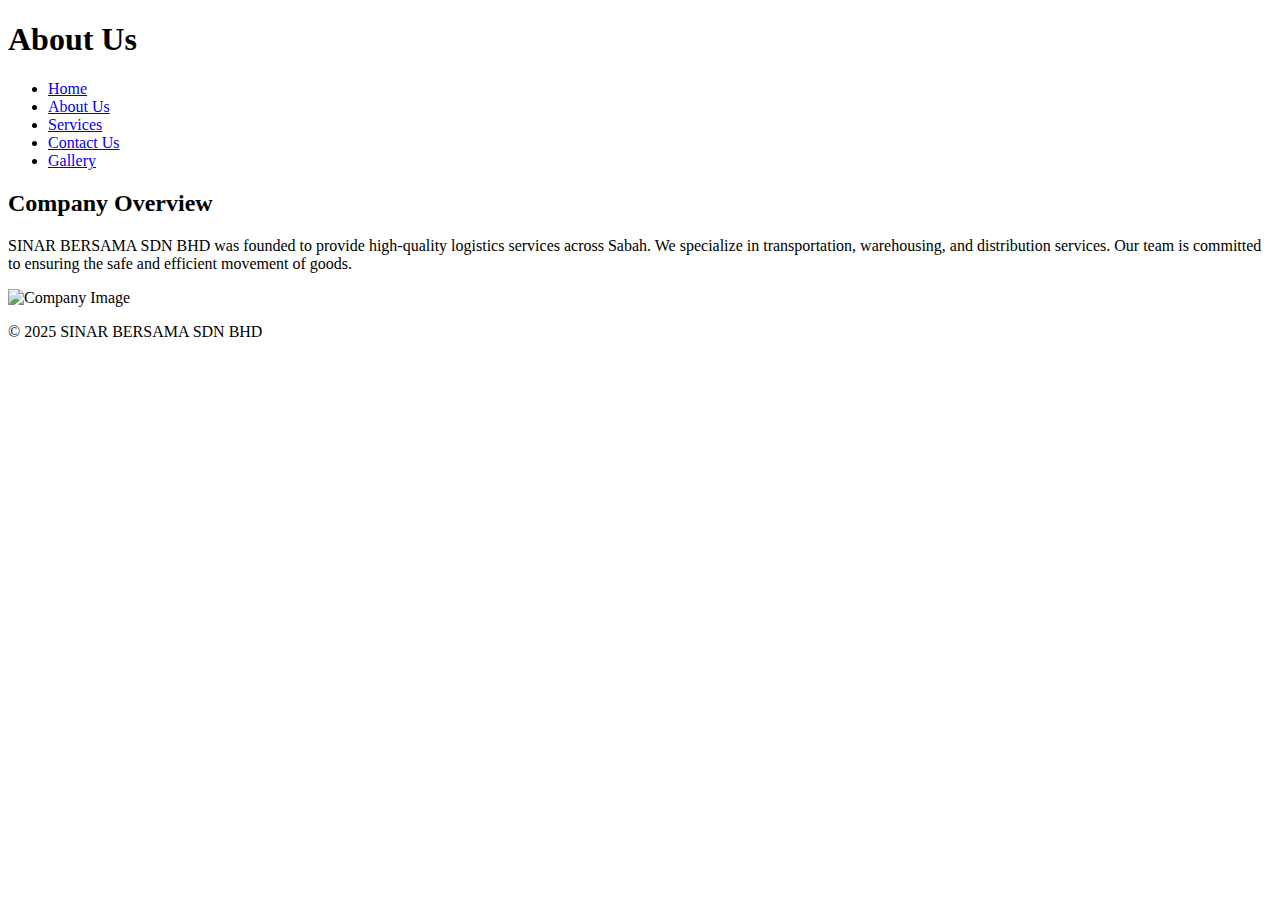
==== about.html @ 5f79d695 "Added Basic files" ====
<!DOCTYPE html>
<html lang="en">
<head>
    <meta charset="UTF-8">
    <meta name="viewport" content="width=device-width, initial-scale=1.0">
    <title>About Us - SINAR BERSAMA SDN BHD</title>
    <link rel="stylesheet" href="styles.css">
</head>
<body>
    <header>
        <h1>About Us</h1>
    </header>

    <nav>
        <ul>
            <li><a href="index.html">Home</a></li>
            <li><a href="about.html">About Us</a></li>
            <li><a href="services.html">Services</a></li>
            <li><a href="contact.html">Contact Us</a></li>
            <li><a href="gallery.html">Gallery</a></li>
        </ul>
    </nav>

    <section>
        <h2>Company Overview</h2>
        <p>SINAR BERSAMA SDN BHD was founded to provide high-quality logistics services across Sabah. We specialize in transportation, warehousing, and distribution services. Our team is committed to ensuring the safe and efficient movement of goods.</p>
        <img src="https://via.placeholder.com/400" alt="Company Image">
    </section>

    <footer>
        <p>© 2025 SINAR BERSAMA SDN BHD</p>
    </footer>
</body>
</html>
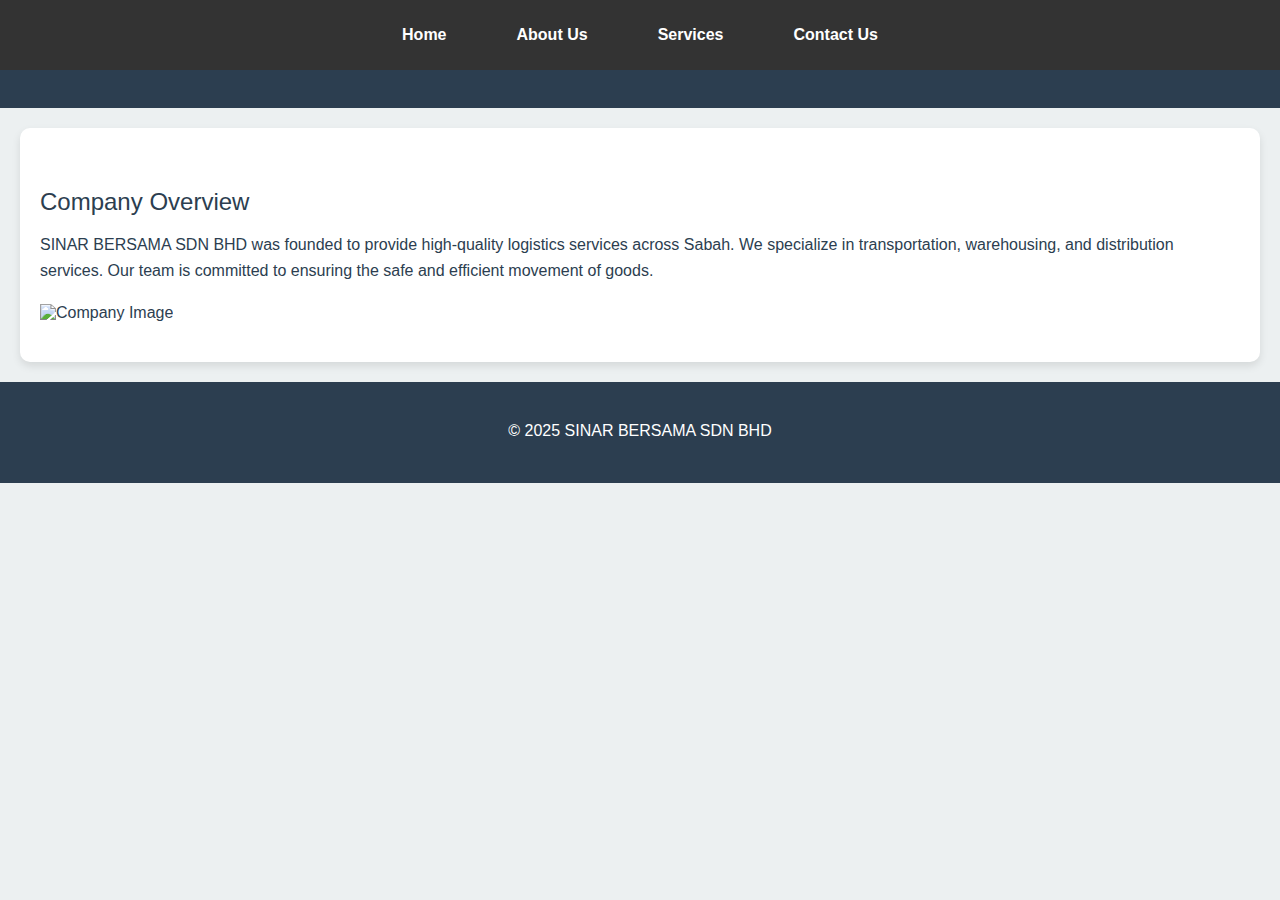
==== commit bb04e8ea: "Remove Gallery Html" ====
--- a/about.html
+++ b/about.html
@@ -17,7 +17,6 @@
             <li><a href="about.html">About Us</a></li>
             <li><a href="services.html">Services</a></li>
             <li><a href="contact.html">Contact Us</a></li>
-            <li><a href="gallery.html">Gallery</a></li>
         </ul>
     </nav>
 
--- a/styles.css
+++ b/styles.css
@@ -0,0 +1,124 @@
+body {
+    font-family: 'Helvetica Neue', sans-serif;
+    background-color: #ECF0F1;
+    color: #2C3E50;
+    margin: 0;
+    padding: 0;
+}
+
+header {
+    background-color: #2C3E50;
+    color: white;
+    padding: 20px;
+    text-align: center;
+}
+
+footer {
+    background-color: #2C3E50;
+    color: white;
+    padding: 20px;
+    text-align: center;
+}
+
+/* Navigation Bar */
+nav {
+    position: fixed;
+    top: 0;
+    width: 100%;
+    background-color: #333;
+    color: white;
+    padding: 10px 0;
+    z-index: 1000;
+}
+
+nav ul {
+    list-style: none;
+    padding: 0;
+    display: flex;
+    justify-content: center;
+}
+
+nav ul li {
+    margin: 0 20px;
+}
+
+nav ul li a {
+    color: white;
+    text-decoration: none;
+    font-weight: bold;
+    padding: 10px 15px;
+    transition: background-color 0.3s ease;
+}
+
+nav ul li a:hover {
+    background-color: #555;
+    border-radius: 5px;
+}
+
+
+section {
+    padding: 40px 20px;
+    margin: 20px auto;
+    max-width: 1200px;
+    background-color: white;
+    border-radius: 10px;
+    box-shadow: 0 4px 8px rgba(0, 0, 0, 0.1);
+}
+
+h1, h2, h3 {
+    font-weight: normal;
+    margin-bottom: 10px;
+}
+
+p {
+    line-height: 1.6;
+    margin-bottom: 20px;
+}
+
+.card-container {
+    display: flex;
+    flex-wrap: wrap;
+    justify-content: space-around;
+    gap: 20px;
+}
+
+.card {
+    background-color: #fff;
+    border-radius: 10px;
+    box-shadow: 0 2px 5px rgba(0, 0, 0, 0.1);
+    width: 300px;
+    padding: 20px;
+    text-align: center;
+    margin-bottom: 20px;
+}
+
+.card img {
+    width: 100%;
+    height: auto;
+    border-radius: 8px;
+}
+
+.card-title {
+    font-size: 1.5em;
+    color: #333;
+    margin-top: 15px;
+}
+
+.card-description {
+    color: #777;
+    margin-top: 10px;
+}
+
+button {
+    background-color: #F59E0B;
+    color: white;
+    border: none;
+    padding: 10px 20px;
+    border-radius: 5px;
+    font-size: 16px;
+    cursor: pointer;
+}
+
+button:hover {
+    background-color: #FBBF24;
+}
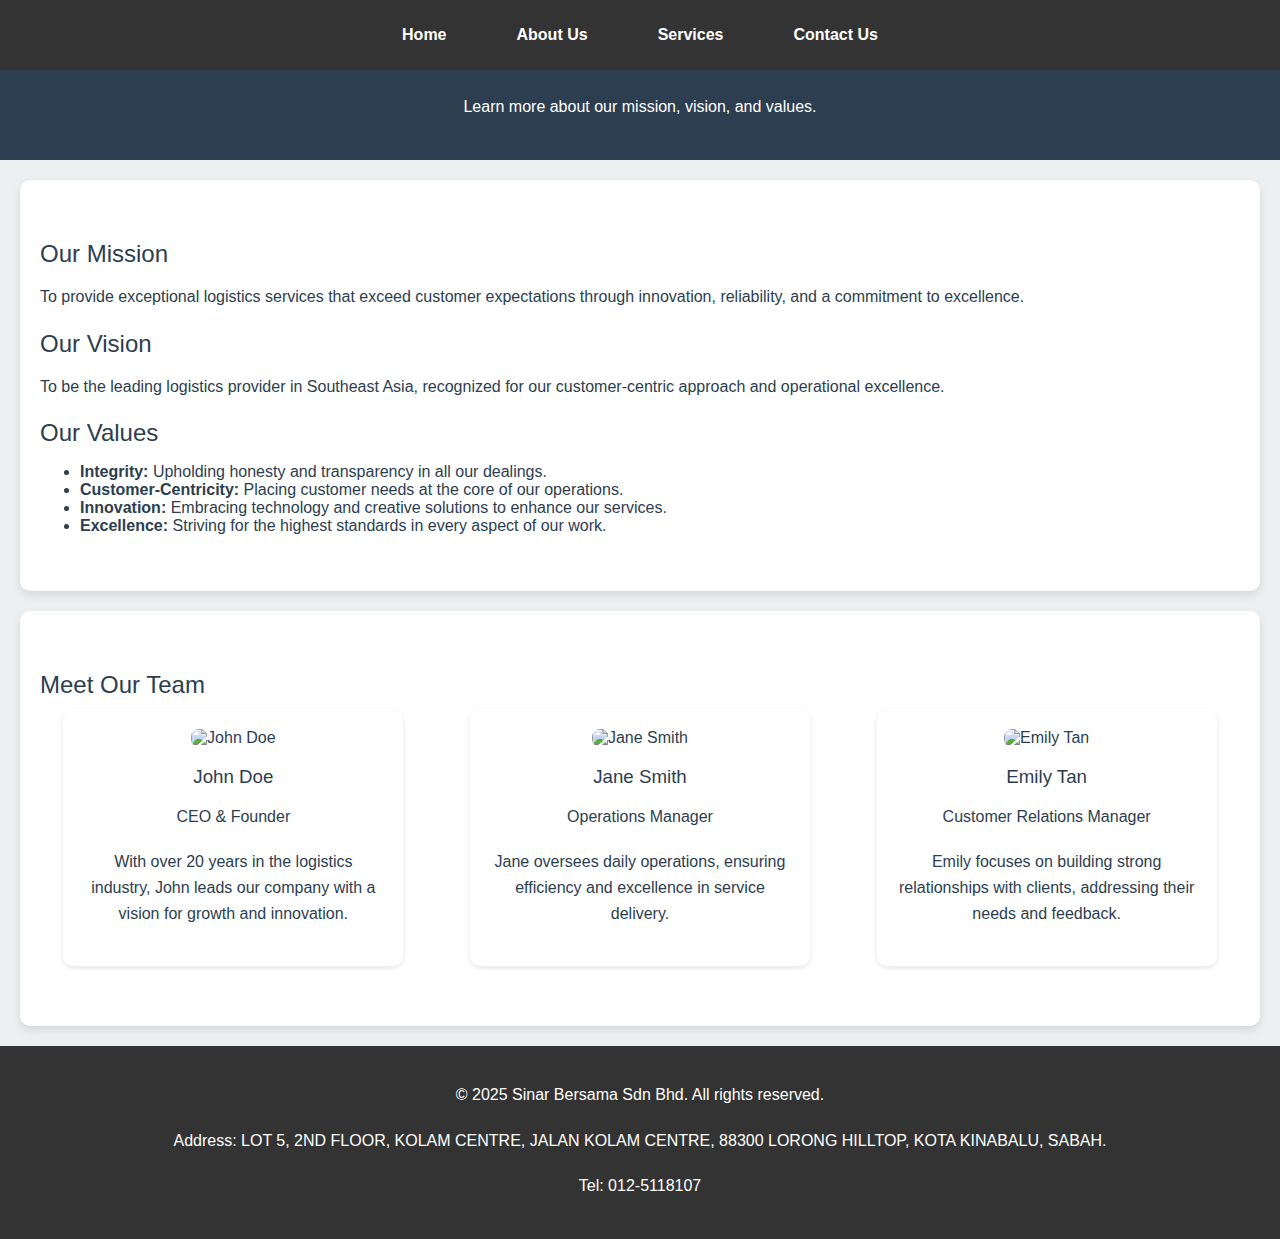
==== commit 40236827: "Design and Content Changes" ====
--- a/about.html
+++ b/about.html
@@ -3,14 +3,10 @@
 <head>
     <meta charset="UTF-8">
     <meta name="viewport" content="width=device-width, initial-scale=1.0">
-    <title>About Us - SINAR BERSAMA SDN BHD</title>
+    <title>About Us - Sinar Bersama Sdn Bhd</title>
     <link rel="stylesheet" href="styles.css">
 </head>
 <body>
-    <header>
-        <h1>About Us</h1>
-    </header>
-
     <nav>
         <ul>
             <li><a href="index.html">Home</a></li>
@@ -20,14 +16,56 @@
         </ul>
     </nav>
 
-    <section>
-        <h2>Company Overview</h2>
-        <p>SINAR BERSAMA SDN BHD was founded to provide high-quality logistics services across Sabah. We specialize in transportation, warehousing, and distribution services. Our team is committed to ensuring the safe and efficient movement of goods.</p>
-        <img src="https://via.placeholder.com/400" alt="Company Image">
+    <header>
+        <h1>About Sinar Bersama Sdn Bhd</h1>
+        <p>Learn more about our mission, vision, and values.</p>
+    </header>
+
+    <section class="about-content">
+        <h2>Our Mission</h2>
+        <p>To provide exceptional logistics services that exceed customer expectations through innovation, reliability, and a commitment to excellence.</p>
+
+        <h2>Our Vision</h2>
+        <p>To be the leading logistics provider in Southeast Asia, recognized for our customer-centric approach and operational excellence.</p>
+
+        <h2>Our Values</h2>
+        <ul>
+            <li><strong>Integrity:</strong> Upholding honesty and transparency in all our dealings.</li>
+            <li><strong>Customer-Centricity:</strong> Placing customer needs at the core of our operations.</li>
+            <li><strong>Innovation:</strong> Embracing technology and creative solutions to enhance our services.</li>
+            <li><strong>Excellence:</strong> Striving for the highest standards in every aspect of our work.</li>
+        </ul>
+    </section>
+
+    <section class="team">
+        <h2>Meet Our Team</h2>
+        <div class="card-container">
+            <div class="card">
+                <img src="team-member1.jpg" alt="John Doe">
+                <h3>John Doe</h3>
+                <p>CEO & Founder</p>
+                <p>With over 20 years in the logistics industry, John leads our company with a vision for growth and innovation.</p>
+            </div>
+            <div class="card">
+                <img src="team-member2.jpg" alt="Jane Smith">
+                <h3>Jane Smith</h3>
+                <p>Operations Manager</p>
+                <p>Jane oversees daily operations, ensuring efficiency and excellence in service delivery.</p>
+            </div>
+            <div class="card">
+                <img src="team-member3.jpg" alt="Emily Tan">
+                <h3>Emily Tan</h3>
+                <p>Customer Relations Manager</p>
+                <p>Emily focuses on building strong relationships with clients, addressing their needs and feedback.</p>
+            </div>
+        </div>
     </section>
 
     <footer>
-        <p>© 2025 SINAR BERSAMA SDN BHD</p>
+        <p>&copy; 2025 Sinar Bersama Sdn Bhd. All rights reserved.</p>
+        <p>Address: LOT 5, 2ND FLOOR, KOLAM CENTRE, JALAN KOLAM CENTRE, 88300 LORONG HILLTOP, KOTA KINABALU, SABAH.</p>
+        <p>Tel: 012-5118107</p>
     </footer>
+    
 </body>
 </html>
--- a/styles.css
+++ b/styles.css
@@ -14,11 +14,13 @@
 }
 
 footer {
-    background-color: #2C3E50;
+    background-color: #333;
     color: white;
     padding: 20px;
     text-align: center;
+    margin-top: 20px;
 }
+
 
 /* Navigation Bar */
 nav {
@@ -122,3 +124,59 @@
 button:hover {
     background-color: #FBBF24;
 }
+
+.contact-form {
+    max-width: 600px;
+    margin: 20px auto;
+    background-color: #fff;
+    padding: 20px;
+    border-radius: 8px;
+    box-shadow: 0 2px 4px rgba(0, 0, 0, 0.1);
+}
+
+.contact-form h2 {
+    text-align: center;
+    color: #333;
+}
+
+.form-group {
+    margin-bottom: 15px;
+}
+
+.form-group label {
+    display: block;
+    font-weight: bold;
+    margin-bottom: 5px;
+    color: #333;
+}
+
+.form-group input,
+.form-group textarea {
+    width: 100%;
+    padding: 10px;
+    border: 1px solid #ccc;
+    border-radius: 4px;
+    box-sizing: border-box;
+    font-size: 16px;
+}
+
+.form-group textarea {
+    resize: vertical;
+}
+
+.contact-form .btn {
+    display: block;
+    width: 100%;
+    padding: 10px;
+    background-color: #333;
+    color: #fff;
+    border: none;
+    border-radius: 4px;
+    font-size: 16px;
+    cursor: pointer;
+    transition: background-color 0.3s ease;
+}
+
+.contact-form .btn:hover {
+    background-color: #555;
+}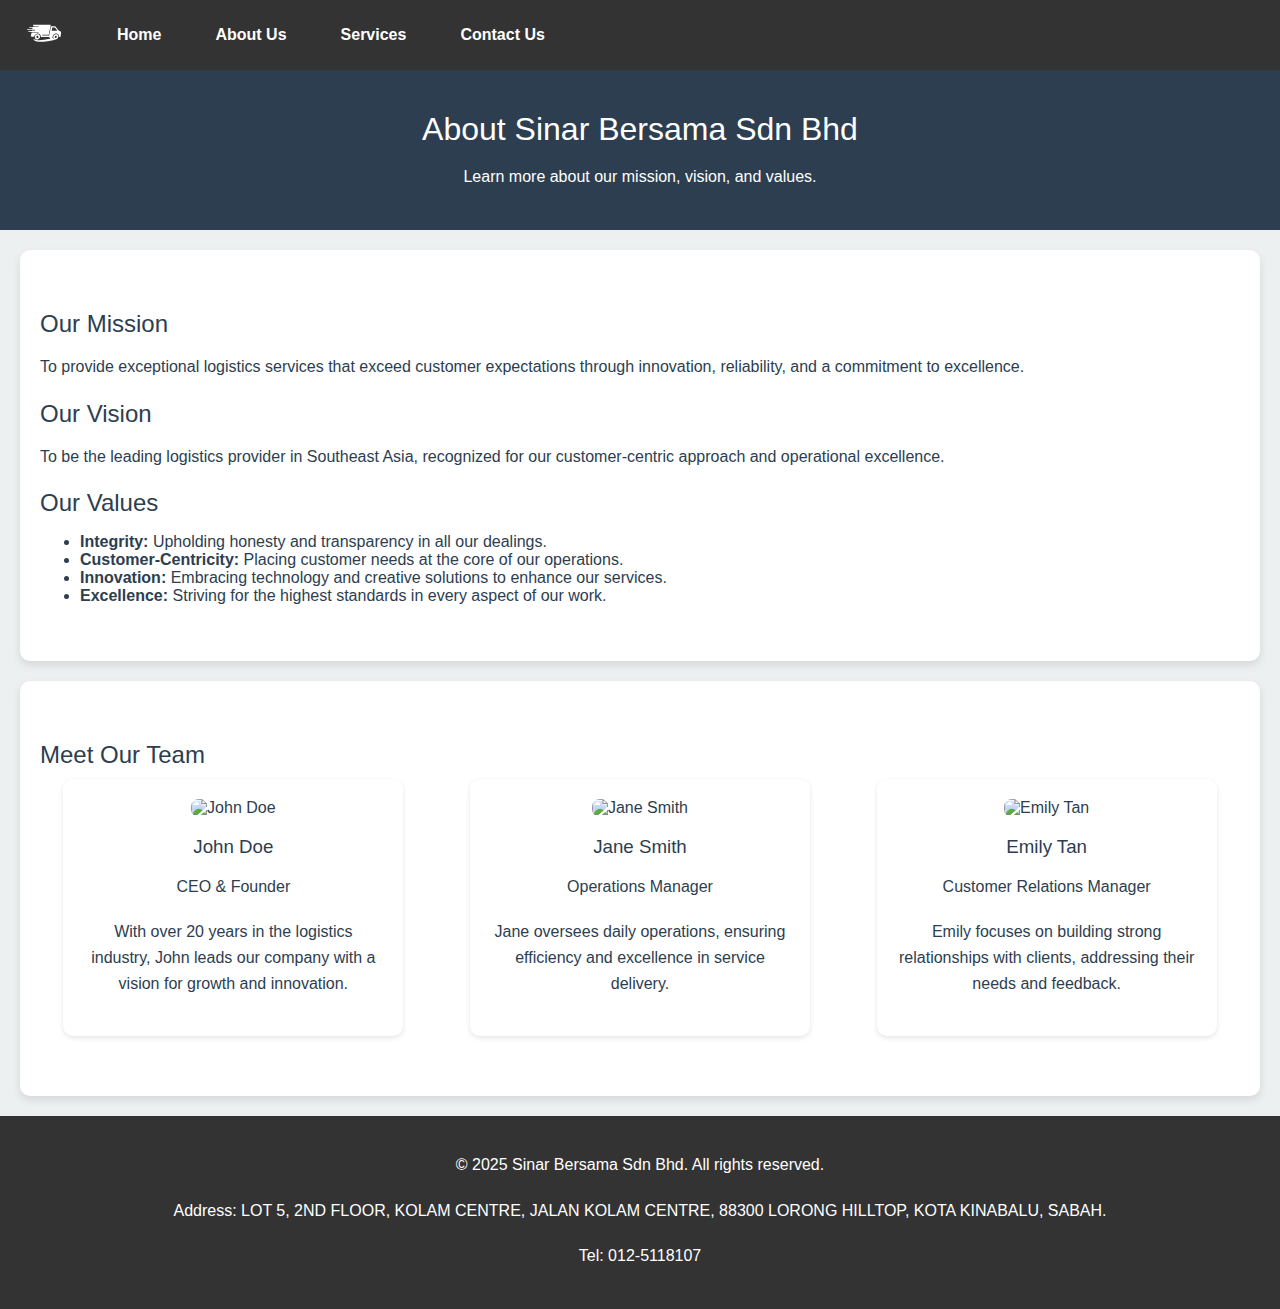
==== commit bcf371ef: "Added Logo" ====
--- a/about.html
+++ b/about.html
@@ -8,6 +8,7 @@
 </head>
 <body>
     <nav>
+        <img src="images/logoW.svg" a href="index.html" alt="Sinar Bersama Sdn Bhd Logo" class="logo">
         <ul>
             <li><a href="index.html">Home</a></li>
             <li><a href="about.html">About Us</a></li>
--- a/styles.css
+++ b/styles.css
@@ -22,39 +22,41 @@
 }
 
 
-/* Navigation Bar */
+/* Navigation Styling */
 nav {
-    position: fixed;
-    top: 0;
-    width: 100%;
-    background-color: #333;
-    color: white;
-    padding: 10px 0;
-    z-index: 1000;
+    display: flex;
+    align-items: center;
+    background-color: #333; /* Adjust the background color as needed */
+    padding: 10px 20px;
+}
+
+nav .logo {
+    height: 50px; 
+    margin-right: 20px;
 }
 
 nav ul {
-    list-style: none;
+    list-style-type: none;
+    margin: 0;
     padding: 0;
     display: flex;
-    justify-content: center;
 }
 
 nav ul li {
-    margin: 0 20px;
+    margin: 0 15px;
 }
 
 nav ul li a {
-    color: white;
     text-decoration: none;
+    color: #fff; /* Adjust the text color as needed */
     font-weight: bold;
-    padding: 10px 15px;
+    padding: 8px 12px;
     transition: background-color 0.3s ease;
 }
 
 nav ul li a:hover {
-    background-color: #555;
-    border-radius: 5px;
+    background-color: #555; /* Adjust the hover background color as needed */
+    border-radius: 4px;
 }
 
 
@@ -111,7 +113,7 @@
     margin-top: 10px;
 }
 
-button {
+.button {
     background-color: #F59E0B;
     color: white;
     border: none;
@@ -121,62 +123,7 @@
     cursor: pointer;
 }
 
-button:hover {
+.button:hover {
     background-color: #FBBF24;
 }
 
-.contact-form {
-    max-width: 600px;
-    margin: 20px auto;
-    background-color: #fff;
-    padding: 20px;
-    border-radius: 8px;
-    box-shadow: 0 2px 4px rgba(0, 0, 0, 0.1);
-}
-
-.contact-form h2 {
-    text-align: center;
-    color: #333;
-}
-
-.form-group {
-    margin-bottom: 15px;
-}
-
-.form-group label {
-    display: block;
-    font-weight: bold;
-    margin-bottom: 5px;
-    color: #333;
-}
-
-.form-group input,
-.form-group textarea {
-    width: 100%;
-    padding: 10px;
-    border: 1px solid #ccc;
-    border-radius: 4px;
-    box-sizing: border-box;
-    font-size: 16px;
-}
-
-.form-group textarea {
-    resize: vertical;
-}
-
-.contact-form .btn {
-    display: block;
-    width: 100%;
-    padding: 10px;
-    background-color: #333;
-    color: #fff;
-    border: none;
-    border-radius: 4px;
-    font-size: 16px;
-    cursor: pointer;
-    transition: background-color 0.3s ease;
-}
-
-.contact-form .btn:hover {
-    background-color: #555;
-}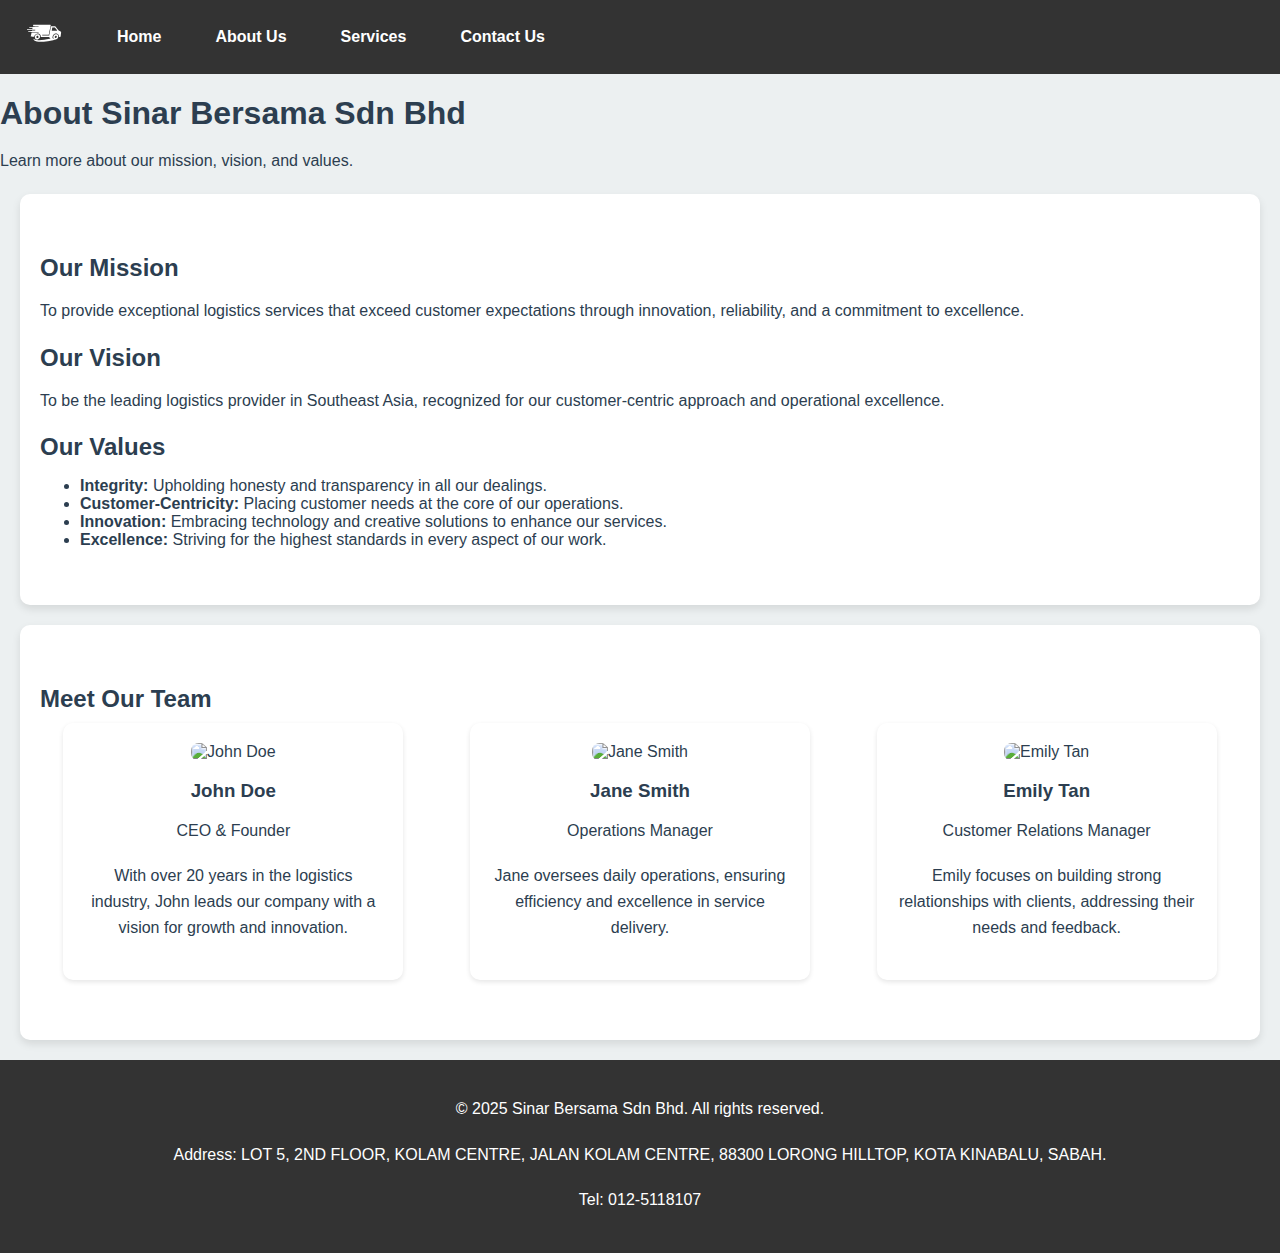
==== commit e7cf0ff5: "Front Page" ====
--- a/about.html
+++ b/about.html
@@ -8,7 +8,7 @@
 </head>
 <body>
     <nav>
-        <img src="images/logoW.svg" a href="index.html" alt="Sinar Bersama Sdn Bhd Logo" class="logo">
+        <a href="index.html" ><img src="images/logoW.svg" a href="index.html" alt="Sinar Bersama Sdn Bhd Logo" class="logo"></a>
         <ul>
             <li><a href="index.html">Home</a></li>
             <li><a href="about.html">About Us</a></li>
--- a/styles.css
+++ b/styles.css
@@ -4,13 +4,6 @@
     color: #2C3E50;
     margin: 0;
     padding: 0;
-}
-
-header {
-    background-color: #2C3E50;
-    color: white;
-    padding: 20px;
-    text-align: center;
 }
 
 footer {
@@ -59,8 +52,37 @@
     border-radius: 4px;
 }
 
+/* Front Header Styling */
+.front {
+    height: 80vh;
+    background: url('images/container.png') no-repeat center center/cover;
+    position: relative;
+    display: flex;
+    align-items: center;
+    justify-content: center;
+    color: white;
+    text-align: center;
+}
 
+.front-content {
+    position: relative;
+    z-index: 2;
+    max-width: 80%;
+}
+
+.front-content h1 {
+    font-size: 3rem;
+    font-weight: 900;
+    margin-bottom: 20px;
+}
+
+.front-content p {
+    font-size: 1.2rem;
+}
+
+/* Section Styling */
 section {
+    position: relative;
     padding: 40px 20px;
     margin: 20px auto;
     max-width: 1200px;
@@ -70,7 +92,7 @@
 }
 
 h1, h2, h3 {
-    font-weight: normal;
+    font-weight: bold;
     margin-bottom: 10px;
 }
 
@@ -79,6 +101,7 @@
     margin-bottom: 20px;
 }
 
+/* Cards Styling */
 .card-container {
     display: flex;
     flex-wrap: wrap;
@@ -117,8 +140,9 @@
     background-color: #F59E0B;
     color: white;
     border: none;
+    text-decoration: none;
     padding: 10px 20px;
-    border-radius: 5px;
+    border-radius: 10px;
     font-size: 16px;
     cursor: pointer;
 }
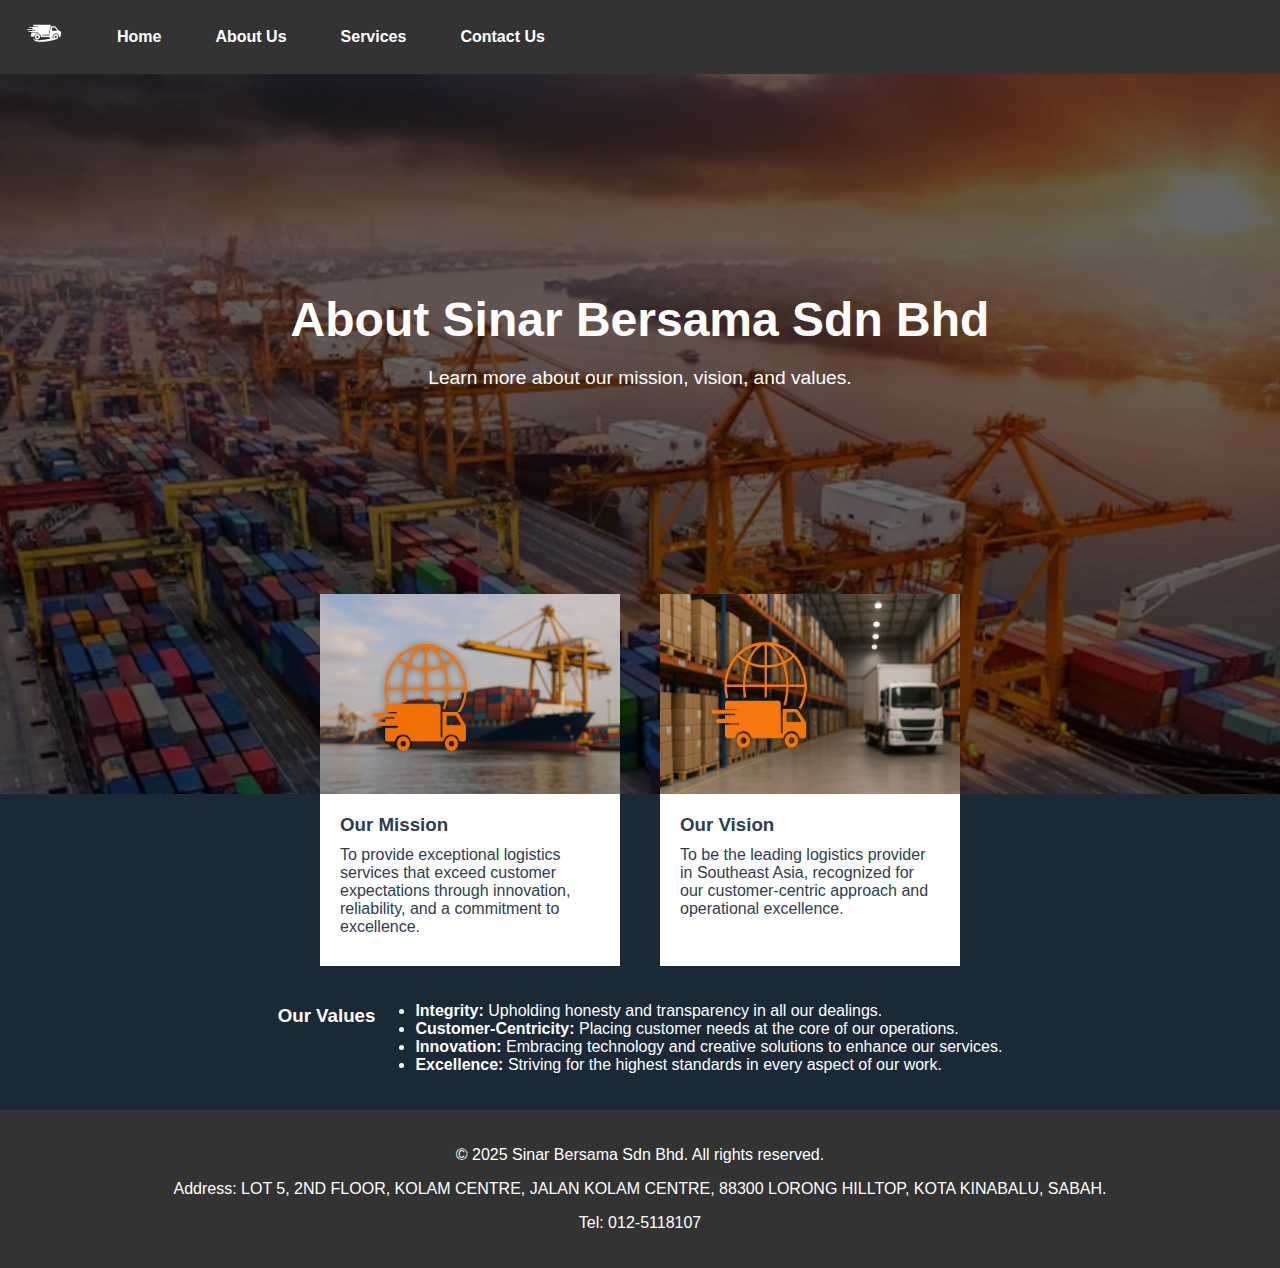
==== commit b1c0e068: "Changed Design" ====
--- a/about.html
+++ b/about.html
@@ -17,50 +17,44 @@
         </ul>
     </nav>
 
-    <header>
-        <h1>About Sinar Bersama Sdn Bhd</h1>
-        <p>Learn more about our mission, vision, and values.</p>
+    <!-- FRONT SECTION -->
+    <header class="front">
+        <div class="front-content">
+            <h1>About Sinar Bersama Sdn Bhd</h1>
+            <p>Learn more about our mission, vision, and values.</p>
+        </div>
     </header>
 
-    <section class="about-content">
-        <h2>Our Mission</h2>
-        <p>To provide exceptional logistics services that exceed customer expectations through innovation, reliability, and a commitment to excellence.</p>
-
-        <h2>Our Vision</h2>
-        <p>To be the leading logistics provider in Southeast Asia, recognized for our customer-centric approach and operational excellence.</p>
-
-        <h2>Our Values</h2>
+    <!-- MAIN SECTION -->
+    <div class="card-container">
+        <div class="card">
+            <img src="images/ship logo.png" alt="Logistics Management">
+            <div class="card-content">
+                <h3>Our Mission</h3>
+                <p>To provide exceptional logistics services that exceed customer expectations through innovation, reliability, and a commitment to excellence.</p>
+            </div>
+        </div>
+        <div class="card">
+            <img src="images/truck logo.png" alt="Warehousing">
+            <div class="card-content">
+                <h3>Our Vision</h3>
+                <p>To be the leading logistics provider in Southeast Asia, recognized for our customer-centric approach and operational excellence.</p>
+            </div>
+        </div>
+        
+    </div>
+    <div class="outside">
+        <h3>Our Values</h3>
         <ul>
             <li><strong>Integrity:</strong> Upholding honesty and transparency in all our dealings.</li>
             <li><strong>Customer-Centricity:</strong> Placing customer needs at the core of our operations.</li>
             <li><strong>Innovation:</strong> Embracing technology and creative solutions to enhance our services.</li>
             <li><strong>Excellence:</strong> Striving for the highest standards in every aspect of our work.</li>
         </ul>
-    </section>
+    </div>
 
-    <section class="team">
-        <h2>Meet Our Team</h2>
-        <div class="card-container">
-            <div class="card">
-                <img src="team-member1.jpg" alt="John Doe">
-                <h3>John Doe</h3>
-                <p>CEO & Founder</p>
-                <p>With over 20 years in the logistics industry, John leads our company with a vision for growth and innovation.</p>
-            </div>
-            <div class="card">
-                <img src="team-member2.jpg" alt="Jane Smith">
-                <h3>Jane Smith</h3>
-                <p>Operations Manager</p>
-                <p>Jane oversees daily operations, ensuring efficiency and excellence in service delivery.</p>
-            </div>
-            <div class="card">
-                <img src="team-member3.jpg" alt="Emily Tan">
-                <h3>Emily Tan</h3>
-                <p>Customer Relations Manager</p>
-                <p>Emily focuses on building strong relationships with clients, addressing their needs and feedback.</p>
-            </div>
-        </div>
-    </section>
+    
+
 
     <footer>
         <p>&copy; 2025 Sinar Bersama Sdn Bhd. All rights reserved.</p>
--- a/styles.css
+++ b/styles.css
@@ -1,6 +1,6 @@
 body {
-    font-family: 'Helvetica Neue', sans-serif;
-    background-color: #ECF0F1;
+    font-family: 'Segoe UI', 'Helvetica Neue', sans-serif;
+    background-color: #1b2936;
     color: #2C3E50;
     margin: 0;
     padding: 0;
@@ -13,7 +13,6 @@
     text-align: center;
     margin-top: 20px;
 }
-
 
 /* Navigation Styling */
 nav {
@@ -68,6 +67,7 @@
     position: relative;
     z-index: 2;
     max-width: 80%;
+    margin-bottom: 200px;
 }
 
 .front-content h1 {
@@ -80,49 +80,38 @@
     font-size: 1.2rem;
 }
 
-/* Section Styling */
-section {
-    position: relative;
-    padding: 40px 20px;
-    margin: 20px auto;
-    max-width: 1200px;
-    background-color: white;
-    border-radius: 10px;
-    box-shadow: 0 4px 8px rgba(0, 0, 0, 0.1);
-}
-
-h1, h2, h3 {
-    font-weight: bold;
-    margin-bottom: 10px;
-}
-
-p {
-    line-height: 1.6;
-    margin-bottom: 20px;
-}
-
 /* Cards Styling */
 .card-container {
+    position: relative;
+    margin-top: -220px;
     display: flex;
+    justify-content: center;
     flex-wrap: wrap;
-    justify-content: space-around;
-    gap: 20px;
+    
 }
 
 .card {
-    background-color: #fff;
-    border-radius: 10px;
-    box-shadow: 0 2px 5px rgba(0, 0, 0, 0.1);
     width: 300px;
-    padding: 20px;
-    text-align: center;
-    margin-bottom: 20px;
+    text-align: left;
+    margin: 20px;
+    background-color: white;
+    border-radius: 0; 
+    overflow: hidden;
 }
 
 .card img {
     width: 100%;
-    height: auto;
-    border-radius: 8px;
+    height: 200px;
+    display: block;
+    border-radius: 0;
+}
+
+.card-content {
+    padding: 20px;
+}
+
+.card h3, .card p {
+    margin: 0 0 10px;
 }
 
 .card-title {
@@ -136,6 +125,12 @@
     margin-top: 10px;
 }
 
+.button-container {
+    display: flex;
+    justify-content: center;
+    align-items: center;
+    margin: 0;
+}
 .button {
     background-color: #F59E0B;
     color: white;
@@ -151,3 +146,12 @@
     background-color: #FBBF24;
 }
 
+.outside{
+    display: flex;
+    justify-content: center;
+    color: white;
+}
+
+.contact{
+    color: white;
+}
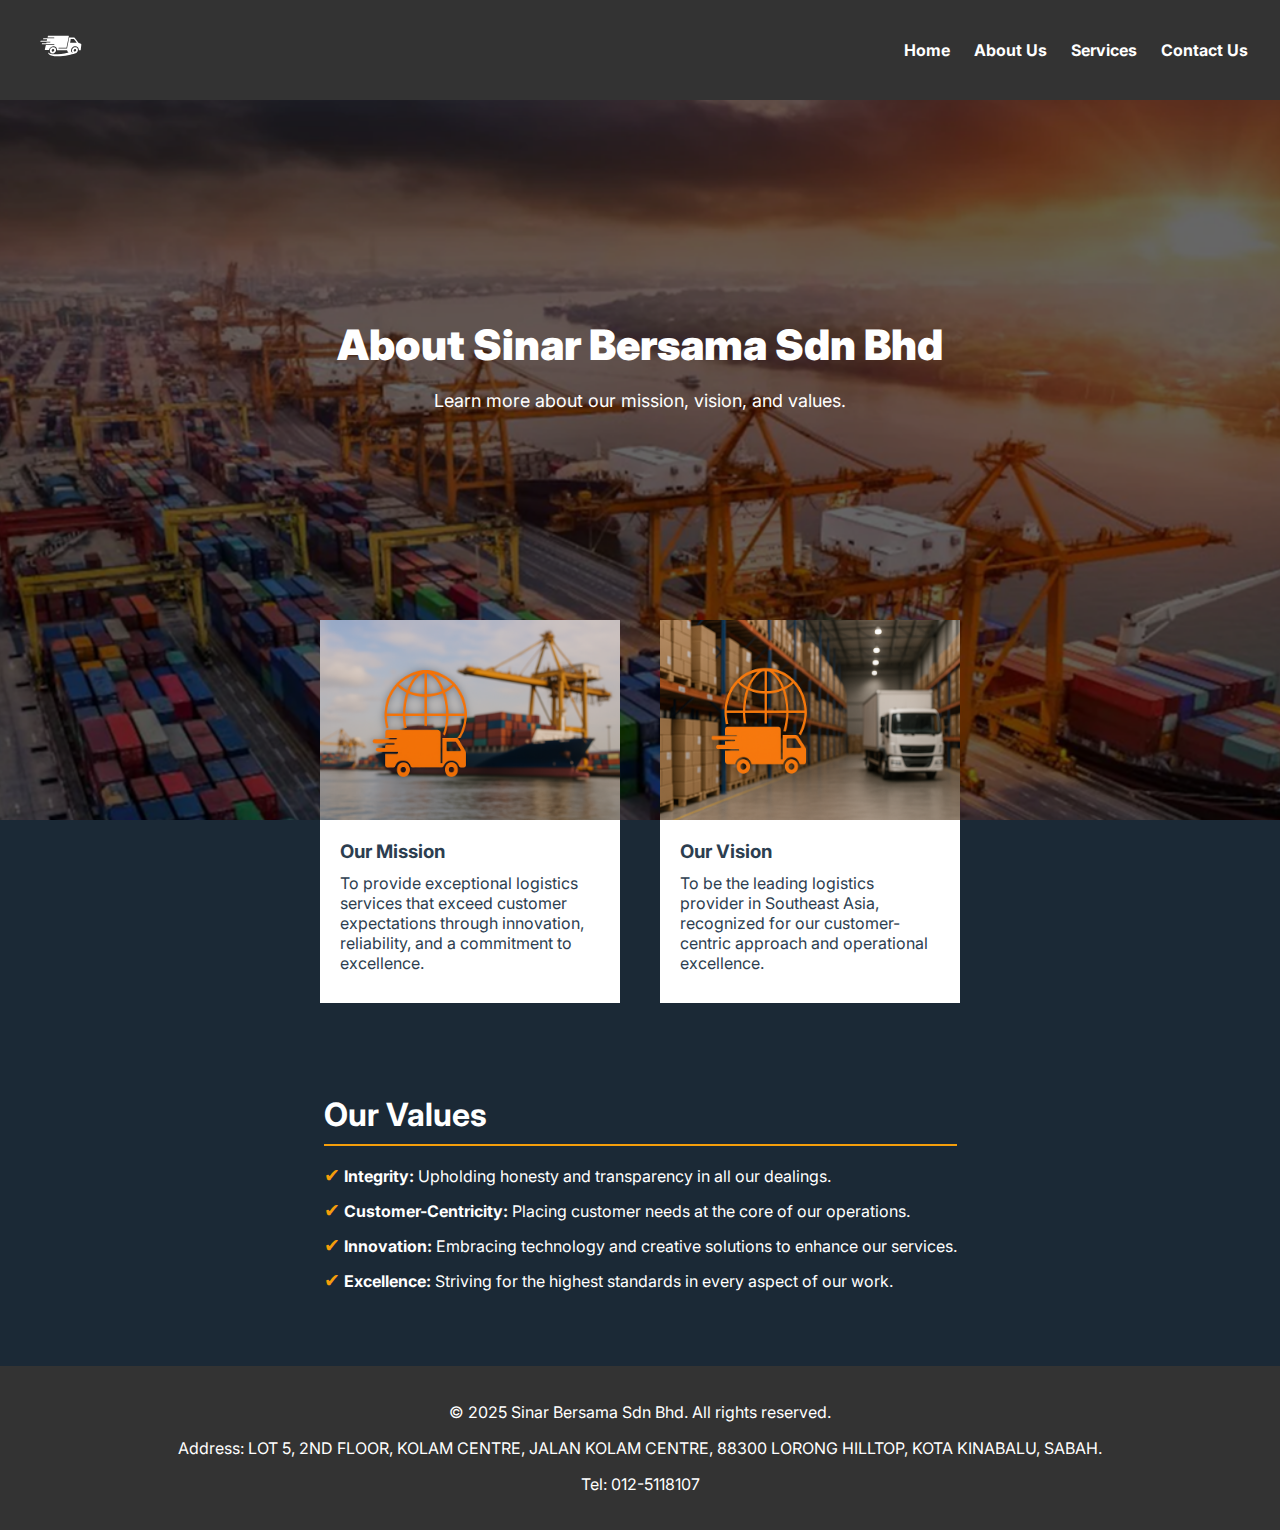
==== commit 96e53720: "Improved with Responsiveness" ====
--- a/about.html
+++ b/about.html
@@ -1,21 +1,35 @@
 <!DOCTYPE html>
 <html lang="en">
+
 <head>
     <meta charset="UTF-8">
     <meta name="viewport" content="width=device-width, initial-scale=1.0">
     <title>About Us - Sinar Bersama Sdn Bhd</title>
     <link rel="stylesheet" href="styles.css">
+    <link href="https://fonts.googleapis.com/css2?family=Inter:wght@400;700&display=swap" rel="stylesheet">
 </head>
+<script>
+    function toggleNav() {
+        var x = document.getElementById("myTopnav");
+        if (x.className === "topnav") {
+            x.className += " responsive";
+        } else {
+            x.className = "topnav";
+        }
+    }
+</script>
+
 <body>
-    <nav>
-        <a href="index.html" ><img src="images/logoW.svg" a href="index.html" alt="Sinar Bersama Sdn Bhd Logo" class="logo"></a>
-        <ul>
-            <li><a href="index.html">Home</a></li>
-            <li><a href="about.html">About Us</a></li>
-            <li><a href="services.html">Services</a></li>
-            <li><a href="contact.html">Contact Us</a></li>
-        </ul>
-    </nav>
+    <div class="topnav" id="myTopnav">
+        <a href="index.html" class="logo-link">
+            <img src="images/logoW.svg" alt="Sinar Bersama Sdn Bhd Logo" class="logo">
+        </a>
+        <a href="index.html">Home</a>
+        <a href="about.html">About Us</a>
+        <a href="services.html">Services</a>
+        <a href="contact.html">Contact Us</a>
+        <a href="javascript:void(0);" class="icon" onclick="toggleNav()">&#9776;</a>
+    </div>
 
     <!-- FRONT SECTION -->
     <header class="front">
@@ -31,29 +45,34 @@
             <img src="images/ship logo.png" alt="Logistics Management">
             <div class="card-content">
                 <h3>Our Mission</h3>
-                <p>To provide exceptional logistics services that exceed customer expectations through innovation, reliability, and a commitment to excellence.</p>
+                <p>To provide exceptional logistics services that exceed customer expectations through innovation,
+                    reliability, and a commitment to excellence.</p>
             </div>
         </div>
         <div class="card">
             <img src="images/truck logo.png" alt="Warehousing">
             <div class="card-content">
                 <h3>Our Vision</h3>
-                <p>To be the leading logistics provider in Southeast Asia, recognized for our customer-centric approach and operational excellence.</p>
+                <p>To be the leading logistics provider in Southeast Asia, recognized for our customer-centric approach
+                    and operational excellence.</p>
             </div>
         </div>
-        
+
     </div>
-    <div class="outside">
-        <h3>Our Values</h3>
-        <ul>
-            <li><strong>Integrity:</strong> Upholding honesty and transparency in all our dealings.</li>
-            <li><strong>Customer-Centricity:</strong> Placing customer needs at the core of our operations.</li>
-            <li><strong>Innovation:</strong> Embracing technology and creative solutions to enhance our services.</li>
-            <li><strong>Excellence:</strong> Striving for the highest standards in every aspect of our work.</li>
-        </ul>
+    <div class="bottom">
+        <div class="values">
+            <h3>Our Values</h3>
+            <ul>
+                <li><strong>Integrity:</strong> Upholding honesty and transparency in all our dealings.</li>
+                <li><strong>Customer-Centricity:</strong> Placing customer needs at the core of our operations.</li>
+                <li><strong>Innovation:</strong> Embracing technology and creative solutions to enhance our services.
+                </li>
+                <li><strong>Excellence:</strong> Striving for the highest standards in every aspect of our work.</li>
+            </ul>
+        </div>
     </div>
 
-    
+
 
 
     <footer>
@@ -61,6 +80,7 @@
         <p>Address: LOT 5, 2ND FLOOR, KOLAM CENTRE, JALAN KOLAM CENTRE, 88300 LORONG HILLTOP, KOTA KINABALU, SABAH.</p>
         <p>Tel: 012-5118107</p>
     </footer>
-    
+
 </body>
-</html>
+
+</html>--- a/styles.css
+++ b/styles.css
@@ -1,5 +1,5 @@
 body {
-    font-family: 'Segoe UI', 'Helvetica Neue', sans-serif;
+    font-family: 'Inter', 'Segoe UI', 'Helvetica Neue', sans-serif;
     background-color: #1b2936;
     color: #2C3E50;
     margin: 0;
@@ -14,41 +14,50 @@
     margin-top: 20px;
 }
 
-/* Navigation Styling */
-nav {
+/* Default topnav style */
+.topnav {
+    overflow: hidden;
     display: flex;
     align-items: center;
-    background-color: #333; /* Adjust the background color as needed */
+    background-color: #333;
     padding: 10px 20px;
 }
 
-nav .logo {
-    height: 50px; 
+.topnav a {
+    float: left;
+    display: block;
+    color: white;
+    text-align: center;
+    text-decoration: none;
+    padding: 8px 12px;
+    font-weight: bold;
+}
+
+.topnav a:hover {
+    font-size: large;
+}
+
+.topnav .logo {
+    height: 60px;
     margin-right: 20px;
 }
 
-nav ul {
-    list-style-type: none;
-    margin: 0;
-    padding: 0;
-    display: flex;
-}
-
-nav ul li {
-    margin: 0 15px;
-}
-
-nav ul li a {
-    text-decoration: none;
-    color: #fff; /* Adjust the text color as needed */
-    font-weight: bold;
-    padding: 8px 12px;
-    transition: background-color 0.3s ease;
-}
-
-nav ul li a:hover {
-    background-color: #555; /* Adjust the hover background color as needed */
-    border-radius: 4px;
+.topnav .logo-link {
+    margin-right: auto;
+}
+
+.topnav .icon {
+    display: none;
+    font-size: 28px;
+    cursor: pointer;
+    position: absolute;
+    right: 0;
+    top: 0;
+    padding: 20px;
+}
+
+.topnav .icon:hover {
+    font-size: 28px;
 }
 
 /* Front Header Styling */
@@ -71,15 +80,10 @@
 }
 
 .front-content h1 {
-    font-size: 3rem;
     font-weight: 900;
     margin-bottom: 20px;
 }
 
-.front-content p {
-    font-size: 1.2rem;
-}
-
 /* Cards Styling */
 .card-container {
     position: relative;
@@ -87,7 +91,7 @@
     display: flex;
     justify-content: center;
     flex-wrap: wrap;
-    
+
 }
 
 .card {
@@ -95,8 +99,14 @@
     text-align: left;
     margin: 20px;
     background-color: white;
-    border-radius: 0; 
+    border-radius: 0;
     overflow: hidden;
+    transition: transform 0.3s ease, box-shadow 0.3s ease;
+}
+
+.card:hover {
+    transform: scale(1.05);
+    box-shadow: 0 10px 20px rgba(0, 0, 0, 0.2);
 }
 
 .card img {
@@ -110,7 +120,8 @@
     padding: 20px;
 }
 
-.card h3, .card p {
+.card h3,
+.card p {
     margin: 0 0 10px;
 }
 
@@ -125,33 +136,160 @@
     margin-top: 10px;
 }
 
+/* buttons */
 .button-container {
     display: flex;
     justify-content: center;
     align-items: center;
     margin: 0;
 }
+
 .button {
     background-color: #F59E0B;
     color: white;
     border: none;
     text-decoration: none;
-    padding: 10px 20px;
+    padding: 12px 24px;
     border-radius: 10px;
     font-size: 16px;
     cursor: pointer;
+    transition: all 0.3s ease;
+    box-shadow: 0 4px 6px rgba(0, 0, 0, 0.1);
 }
 
 .button:hover {
     background-color: #FBBF24;
-}
-
-.outside{
-    display: flex;
-    justify-content: center;
-    color: white;
-}
-
-.contact{
-    color: white;
-}
+    transform: scale(1.05);
+    box-shadow: 0 6px 12px rgba(0, 0, 0, 0.2);
+    text-shadow: 0 0 8px rgba(255, 255, 255, 0.3);
+}
+
+/* bottom texts */
+.bottom {
+    display: flex;
+    justify-content: center;
+    padding: 40px 20px;
+    background-color: #1b2936;
+    /* Assuming a dark background */
+}
+
+.values {
+    max-width: 800px;
+    color: white;
+    text-align: left;
+}
+
+.values h3 {
+    font-size: 2rem;
+    margin-bottom: 20px;
+    border-bottom: 2px solid #F59E0B;
+    /* Accent color */
+    padding-bottom: 10px;
+}
+
+.values ul {
+    list-style: none;
+    padding: 0;
+    margin: 0;
+}
+
+.values li {
+    margin-bottom: 15px;
+    padding-left: 20px;
+    position: relative;
+}
+
+.values li::before {
+    content: "✔";
+    position: absolute;
+    left: 0;
+    color: #F59E0B;
+    font-size: 1.2rem;
+    line-height: 1;
+}
+
+/* Contact */
+.contact {
+    background-color: #1b2936;
+    /* Matches the body background */
+    color: white;
+    padding: 40px 20px;
+    max-width: 800px;
+    margin: 0 auto;
+    border-radius: 8px;
+    box-shadow: 0 4px 6px rgba(0, 0, 0, 0.1);
+}
+
+.contact h2 {
+    font-size: 2rem;
+    margin-bottom: 20px;
+    border-bottom: 2px solid #F59E0B;
+    /* Accent color */
+    padding-bottom: 10px;
+}
+
+.contact p {
+    font-size: 1rem;
+    line-height: 1.6;
+    margin-bottom: 15px;
+}
+
+.contact p:hover {
+    color: #FBBF24;
+    transition: color 0.3s ease;
+}
+
+.contact strong {
+    color: #F59E0B;
+    /* Accent color for labels */
+}
+
+
+
+/* Responsive layout */
+@media screen and (max-width: 600px) {
+    .topnav a:not(:first-child) {
+        display: none;
+    }
+
+    .topnav a.icon {
+        float: right;
+        display: block;
+    }
+
+    .topnav.responsive {
+        flex-direction: column;
+        align-items: flex-start;
+    }
+
+    .topnav.responsive a {
+        float: none;
+        display: block;
+        text-align: left;
+    }
+
+    .topnav.responsive .icon {
+        position: absolute;
+        right: 0;
+    }
+}
+
+@media screen and (max-width: 600px) {
+    .front-content h1 {
+        font-size: 32px;
+    }
+
+    .front-content p {
+        font-size: 16px;
+    }
+}
+
+@media screen and (min-width: 600px) {
+    .front-content h1 {
+        font-size: 42px;
+    }
+
+    .front-content p {
+        font-size: 18px;
+    }
+}